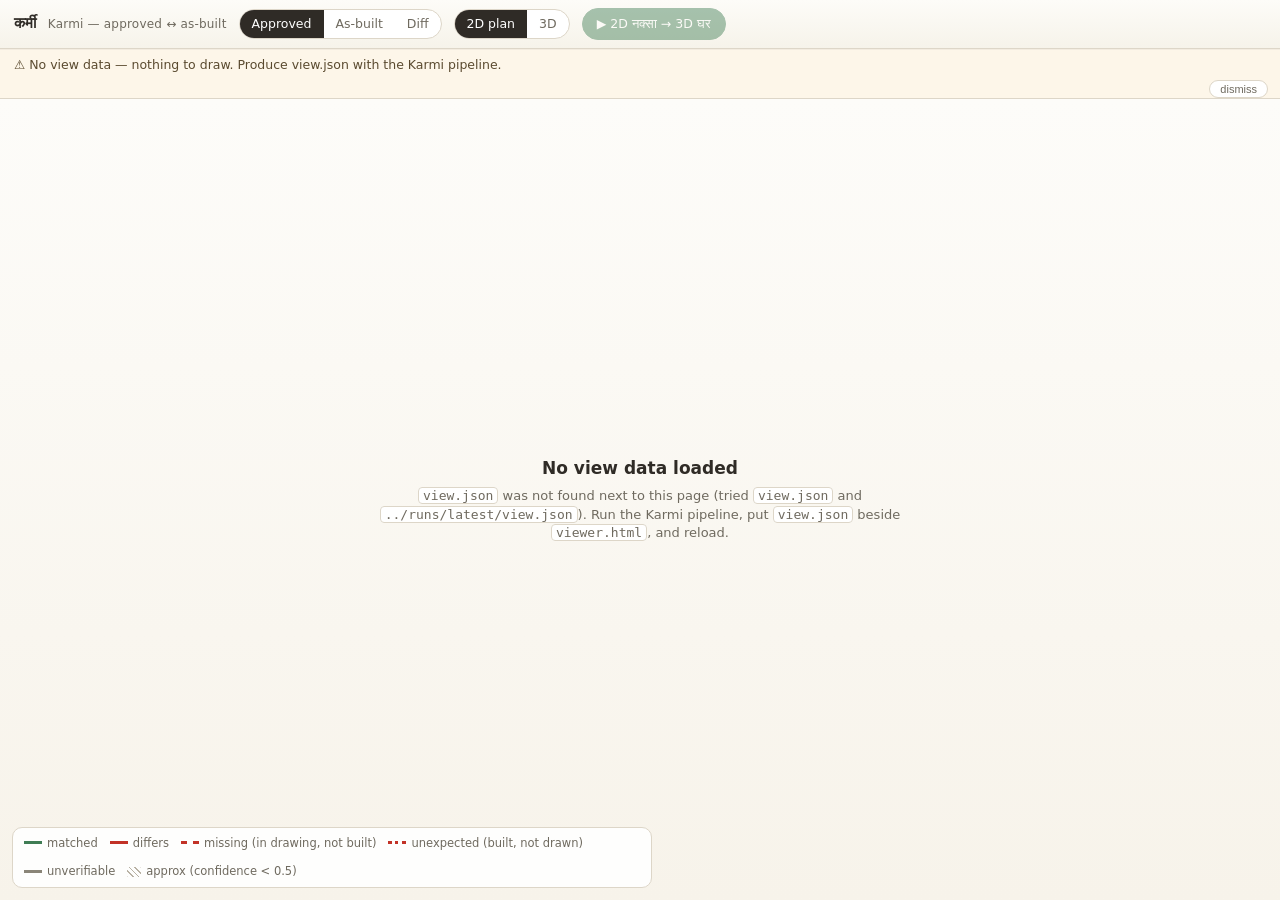
==== render/viewer.html @ c9cb42b0 "Karmi v0: working pipeline — drawing->scene graph, photos->observed state, diff, Nepali report, dual" ====
<!doctype html>
<html lang="en">
<head>
<meta charset="utf-8">
<meta name="viewport" content="width=device-width, initial-scale=1">
<link rel="icon" href="data:,">
<title>Karmi — approved vs as-built</title>
<style>
:root{--paper:#faf8f3;--ink:#2f2b26;--muted:#6f6a5f;--faint:#b9b2a4;--line:#ddd6c8;--green:#3f7d54;--red:#c23227;--gray:#8a8578}
*{box-sizing:border-box}
html,body{height:100%;margin:0}
body{background:var(--paper);color:var(--ink);font:14px/1.45 system-ui,"Segoe UI",Roboto,sans-serif;overflow:hidden}
#app{display:flex;flex-direction:column;height:100%}
#topbar{display:flex;align-items:center;gap:12px;padding:8px 14px;border-bottom:1px solid var(--line);background:linear-gradient(#fdfcf8,#f6f3ea);flex-wrap:wrap}
#brand{font-weight:700;font-size:15px;letter-spacing:.2px}
#brand span{font-weight:400;font-size:12px;color:var(--muted);margin-left:6px}
.tabs{display:inline-flex;border:1px solid var(--line);border-radius:999px;overflow:hidden;background:#fff}
.tab{font:inherit;font-size:12.5px;padding:5px 12px;border:0;background:transparent;color:var(--muted);cursor:pointer;white-space:nowrap}
.tab:hover{color:var(--ink)}
.tab.active{background:var(--ink);color:#fff}
#btn-play{font:inherit;font-size:12.5px;padding:6px 14px;border-radius:999px;border:1px solid var(--green);background:var(--green);color:#fff;cursor:pointer;white-space:nowrap}
#btn-play:hover{filter:brightness(1.06)}
#btn-play:disabled{opacity:.45;cursor:not-allowed}
#meta-line{font-size:12px;color:var(--muted);margin-left:auto;text-align:right}
#banner{position:relative;z-index:5;background:#fdf6e9;border-bottom:1px solid var(--line);max-height:26vh;overflow:auto}
#banner .msg{padding:6px 14px;font-size:12.5px;color:#5a4a2f;border-top:1px solid rgba(0,0,0,.04)}
#banner .msg.error{background:#fdeeee;color:#7a2f27}
#banner .msg.info{background:#eef3ee;color:#3c5a44}
#banner .dismiss{position:sticky;float:right;top:6px;right:12px;border:1px solid var(--line);background:#fff;border-radius:999px;font-size:11px;padding:2px 10px;cursor:pointer;color:var(--muted)}
#stage{position:relative;flex:1;min-height:0;overflow:hidden;background:linear-gradient(#fdfcf9,#f7f3ea)}
#stage2d,#stage3d{position:absolute;inset:0;transition:opacity .45s ease}
#stage2d{opacity:1}
#stage2d.off{opacity:0;pointer-events:none}
#stage3d{opacity:0;pointer-events:none}
#stage3d.on{opacity:1;pointer-events:auto}
#svg-plan{width:100%;height:100%;display:block;cursor:grab;touch-action:none}
#svg-plan:active{cursor:grabbing}
#canvas3d{width:100%;height:100%;display:block;cursor:grab;touch-action:none}
#labels3d{position:absolute;inset:0;pointer-events:none;overflow:hidden}
#labels3d .lab{position:absolute;transform:translate(-50%,-50%);font-size:12px;color:#4a4438;background:rgba(250,248,243,.75);border-radius:4px;padding:0 5px;white-space:nowrap}
#labels3d .lab small{color:var(--muted);font-size:10.5px}
#hint3d{position:absolute;bottom:10px;left:50%;transform:translateX(-50%);font-size:11.5px;color:var(--muted);background:rgba(255,255,255,.7);border-radius:999px;padding:3px 12px;pointer-events:none}
#empty-state{position:absolute;inset:0;display:none;align-items:center;justify-content:center;text-align:center;padding:24px;z-index:4}
#empty-state.on{display:flex}
#empty-state .e-wrap{max-width:540px;color:var(--muted)}
#empty-state .e-title{font-size:17px;font-weight:600;color:var(--ink);margin-bottom:6px}
#empty-state .e-body{font-size:13px}
#empty-state code{background:#fff;border:1px solid var(--line);border-radius:4px;padding:0 4px}
#panel{position:absolute;top:12px;right:12px;width:330px;max-height:calc(100% - 24px);overflow:auto;background:rgba(255,255,255,.97);border:1px solid var(--line);border-radius:12px;box-shadow:0 8px 28px rgba(47,43,38,.12);padding:14px 16px;display:none;z-index:6}
#panel.on{display:block}
#panel-close{position:absolute;top:8px;right:10px;border:0;background:transparent;color:var(--muted);font-size:14px;cursor:pointer}
#panel-head .p-title{font-size:15px;font-weight:600;padding-right:20px}
#panel-head .p-sub{font-size:12px;color:var(--muted);margin-top:2px}
#panel .badge{display:inline-block;margin-top:8px;font-size:11.5px;font-weight:600;padding:2px 10px;border-radius:999px;border:1px solid}
#panel .badge.matched{color:#2f6440;border-color:#9dbb9a;background:#eef4ec}
#panel .badge.differs,#panel .badge.missing,#panel .badge.unexpected{color:#8c241b;border-color:#e0b3ad;background:#fdeeed}
#panel .badge.unverifiable{color:#5f5a4f;border-color:#d5cfc0;background:#f5f2ea}
#panel .p-row{display:flex;justify-content:space-between;gap:10px;font-size:12.5px;padding:5px 0;border-bottom:1px dotted #e6e0d2}
#panel .p-row .k{color:var(--muted)}
#panel .p-row .v{text-align:right}
#panel .p-note{font-size:12px;color:var(--muted);background:#f8f5ec;border-radius:8px;padding:8px 10px;margin-top:8px}
#panel .conf{height:5px;background:#eee8db;border-radius:3px;overflow:hidden;margin-top:4px}
#panel .conf i{display:block;height:100%;background:var(--gray)}
#panel .d-block{margin-top:10px;padding:9px 10px;border:1px solid var(--line);border-radius:9px;background:#fffdf8}
#panel .d-block .sev{font-size:11px;font-weight:700;text-transform:uppercase;letter-spacing:.4px;color:#8c241b}
#panel .d-block .sev.info{color:var(--muted)}
#panel .d-block .exp{font-size:12.5px;margin-top:4px}
#panel .d-block .exp b{font-weight:600}
#panel .d-block .why{font-size:12px;color:var(--muted);margin-top:4px}
#panel .np{font-size:12.5px;color:#4a4438;margin-top:4px}
#legend{position:absolute;left:12px;bottom:12px;background:rgba(255,255,255,.92);border:1px solid var(--line);border-radius:10px;padding:7px 11px;font-size:11.5px;color:var(--muted);display:flex;gap:12px;flex-wrap:wrap;max-width:min(640px,72%);z-index:3}
#legend .chip{display:inline-flex;align-items:center;gap:5px;white-space:nowrap}
#legend .chip i{width:18px;height:0;border-top:3px solid;display:inline-block}
#legend .chip i.dash{border-top-style:dashed}
#legend .chip i.dot{border-top-style:dotted}
#legend .chip i.hatch{width:14px;height:10px;border:0;background:repeating-linear-gradient(45deg,#b9b2a4 0 1px,transparent 1px 4px);border-radius:2px}
</style>
</head>
<body>
<div id="app">
  <header id="topbar">
    <div id="brand">कर्मी <span>Karmi — approved ↔ as-built</span></div>
    <div class="tabs" id="view-tabs">
      <button id="view-approved" class="tab active" type="button" title="the approved drawing">Approved</button>
      <button id="view-observed" class="tab" type="button" title="what the site photos show">As-built</button>
      <button id="view-diff" class="tab" type="button" title="both, differences in red">Diff</button>
    </div>
    <div class="tabs" id="dim-tabs">
      <button id="btn-2d" class="tab active" type="button">2D plan</button>
      <button id="btn-3d" class="tab" type="button" title="needs three.js — offline via render/vendor/three.module.js">3D</button>
    </div>
    <button id="btn-play" class="primary" type="button" title="extrude the floor plan upward — 2D नक्सा → 3D घर">▶ 2D नक्सा → 3D घर</button>
    <div id="meta-line"></div>
  </header>
  <div id="banner" hidden></div>
  <main id="stage">
    <div id="stage2d"><svg id="svg-plan" xmlns="http://www.w3.org/2000/svg" preserveAspectRatio="xMidYMid meet"></svg></div>
    <div id="stage3d">
      <canvas id="canvas3d"></canvas>
      <div id="labels3d"></div>
      <div id="hint3d">drag to orbit · wheel to zoom · double-click to reset · click an element</div>
    </div>
    <div id="empty-state"></div>
    <aside id="panel">
      <button id="panel-close" type="button" title="close">✕</button>
      <div id="panel-head"></div>
      <div id="panel-body"></div>
    </aside>
    <div id="legend">
      <span class="chip"><i style="border-color:#3f7d54"></i>matched</span>
      <span class="chip"><i style="border-color:#c23227"></i>differs</span>
      <span class="chip"><i class="dash" style="border-color:#c23227"></i>missing (in drawing, not built)</span>
      <span class="chip"><i class="dot" style="border-color:#c23227"></i>unexpected (built, not drawn)</span>
      <span class="chip"><i style="border-color:#8a8578"></i>unverifiable</span>
      <span class="chip"><i class="hatch"></i>approx (confidence &lt; 0.5)</span>
    </div>
  </main>
</div>
<script id="karmi-view-data" type="application/json">{}</script>
<script>
/* =========================================================================
   Karmi viewer — deterministic drawing code.
   Draws exactly what the view payload says; never calls an AI or the network.
   Two renderers: a guaranteed-offline 2D SVG plan, and a three.js 3D path
   that enhances when three.js is reachable (render/vendor/three.module.js
   first, then CDN). No data -> says so on screen; low confidence -> hatched
   and labelled 'approx'.
   ========================================================================= */
(function(){
"use strict";

/* ------------------------------ helpers ------------------------------ */
function $(id){ return document.getElementById(id); }
var NS = "http://www.w3.org/2000/svg";
function E(tag, attrs, parent){
  var n = document.createElementNS(NS, tag);
  if (attrs){ for (var k in attrs){ if (attrs[k] !== null && attrs[k] !== undefined) n.setAttribute(k, attrs[k]); } }
  if (parent) parent.appendChild(n);
  return n;
}
function clearNode(n){ while (n.firstChild) n.removeChild(n.firstChild); }
function esc(s){
  return String(s === null || s === undefined ? "" : s).replace(/[&<>"']/g, function(c){
    return {"&":"&amp;","<":"&lt;",">":"&gt;",'"':"&quot;","'":"&#39;"}[c];
  });
}
function fmt(x, d){
  if (x === null || x === undefined || !isFinite(x)) return "—";
  var p = Math.pow(10, d === undefined ? 2 : d);
  return String(Math.round(x * p) / p);
}
function clamp(v, a, b){ return v < a ? a : (v > b ? b : v); }
function lerp(a, b, t){ return a + (b - a) * t; }
function easeInOut(t){ t = clamp(t, 0, 1); return t < 0.5 ? 4*t*t*t : 1 - Math.pow(-2*t + 2, 3) / 2; }
function now(){ return (window.performance && performance.now) ? performance.now() : Date.now(); }
var raf = window.requestAnimationFrame ? window.requestAnimationFrame.bind(window) : function(cb){ return setTimeout(function(){ cb(now()); }, 16); };
var caf = window.cancelAnimationFrame ? window.cancelAnimationFrame.bind(window) : clearTimeout;
function cssAttr(s){ return String(s).replace(/["\\]/g, "\\$&"); }
function fmtPt(p){ return p[0] + "," + p[1]; }

/* ------------------------------ palette ------------------------------ */
var C = {
  ink:"#2f2b26", muted:"#6f6a5f", faint:"#b9b2a4", line:"#ddd6c8",
  green:"#3f7d54", red:"#c23227", gray:"#8a8578",
  roomFill:"#f7f2e7", roomFill2:"#f2ecdf", paper:"#faf8f3"
};
var LOW_CONF = 0.5;
var STATUS_STYLE = {
  matched:     {c:C.green, dash:null,          fill:"rgba(63,125,84,0.07)"},
  differs:     {c:C.red,   dash:null,          fill:"rgba(194,50,39,0.10)"},
  missing:     {c:C.red,   dash:[0.035,0.02],  fill:"rgba(194,50,39,0.05)"},
  unexpected:  {c:C.red,   dash:[0.012,0.02],  fill:"rgba(194,50,39,0.09)"},
  unverifiable:{c:C.gray,  dash:null,          fill:"rgba(138,133,120,0.06)"}
};
function isDiffStatus(st){ return st === "differs" || st === "missing" || st === "unexpected"; }
function statusOf(el){ var s = el && el.status; return (s && STATUS_STYLE[s]) ? s : "unverifiable"; }
function styleFor(el, mode){
  var st = statusOf(el);
  var base = STATUS_STYLE[st];
  var s = {stroke:base.c, fill:base.fill, dash:base.dash, w:0.0034, op:1, hatch:false};
  if (st === "differs"){ s.w = 0.006; }
  else if (st === "missing" || st === "unexpected"){ s.w = 0.005; }
  if (el.confidence !== null && el.confidence !== undefined && el.confidence < LOW_CONF){ s.hatch = true; s.op = 0.8; }
  if (mode === "diff" && !isDiffStatus(st)){ s.op = (st === "matched") ? 0.42 : 0.25; s.fill = "none"; }
  return s;
}

/* ------------------------------ state ------------------------------ */
var S = { view:null, source:null, mode:"approved", dim:"2d", sel:null, build:1 };
var V = { base:null, baseKey:"", cx:0, cy:0, z:1 };

/* ------------------------------ payload normalisation ------------------------------ */
function num(v){ return (typeof v === "number" && isFinite(v)) ? v : null; }
function arr2(v){
  var p = Array.isArray(v) ? [num(v[0]), num(v[1])] : [null, null];
  return (p[0] !== null && p[1] !== null) ? p : null;
}
function poly2(v){
  var out = [];
  if (Array.isArray(v)){ for (var i = 0; i < v.length; i++){ var p = arr2(v[i]); if (p) out.push(p); } }
  return out;
}
function normWall(w, side){
  var st = arr2(w.start), en = arr2(w.end);
  if (!st || !en) return null;
  return { side:side, etype:"wall", id:String(w.id), start:st, end:en,
    thickness:num(w.thickness), height:num(w.height), confidence:num(w.confidence),
    status:statusOf(w), label:w.label || ("wall " + w.id), is_external:w.is_external === true };
}
function normOpening(o, side){
  var ct = arr2(o.center);
  if (!ct) return null;
  var kind = (typeof o.kind === "string") ? o.kind : "unknown";
  return { side:side, etype:"opening", id:String(o.id), kind:kind, center:ct,
    width:num(o.width), height:num(o.height), sill:num(o.sill), confidence:num(o.confidence),
    status:statusOf(o), wall_id:(o.wall_id === null || o.wall_id === undefined) ? null : String(o.wall_id),
    label:o.label || (kind + " " + o.id) };
}
function normRoom(r, side){
  return { side:side, etype:"room", id:String(r.id), name:r.name || null, name_np:r.name_np || null,
    polygon:poly2(r.polygon), area_m2:num(r.area_m2), confidence:num(r.confidence), status:statusOf(r),
    label:r.label || r.name || ("room " + r.id) };
}
function normSide(side, raw){
  raw = raw || {};
  var out = { walls:[], openings:[], rooms:[], bbox:null, stage:raw.stage || "unknown",
    warnings:Array.isArray(raw.warnings) ? raw.warnings : [], other:[], unplaced:[] };
  (raw.walls || []).forEach(function(w){ var n = normWall(w, side); if (n) out.walls.push(n); });
  (raw.openings || []).forEach(function(o){ var n = normOpening(o, side); if (n) out.openings.push(n); });
  (raw.rooms || []).forEach(function(r){ var n = normRoom(r, side); if (n && n.polygon.length >= 3) out.rooms.push(n); });
  var bb = Array.isArray(raw.bbox) ? raw.bbox.map(num) : null;
  if (bb && bb.length === 4 && bb.every(function(x){ return x !== null; })) out.bbox = bb;
  (raw.other || []).forEach(function(e){ out.other.push({ id:String(e.id), kind:e.kind, label:e.label,
    status:statusOf(e), confidence:num(e.confidence) }); });
  (raw.unplaced || []).forEach(function(e){ out.unplaced.push({ id:String(e.id), kind:e.kind, label:e.label,
    status:statusOf(e), confidence:num(e.confidence), note:e.note }); });
  return out;
}
function normView(raw){
  var v = raw || {};
  var deltas = Array.isArray(v.deltas) ? v.deltas.filter(function(d){ return d && typeof d === "object"; }) : [];
  return {
    schema:v.schema || "unknown",
    meta:(v.meta && typeof v.meta === "object") ? v.meta : {},
    approved:normSide("approved", v.approved),
    observed:normSide("observed", v.observed),
    deltas:deltas,
    camera:(v.camera && typeof v.camera === "object") ? v.camera : null
  };
}

/* ------------------------------ data loading ------------------------------ */
function isFile(){ return window.location && window.location.protocol === "file:"; }
function loadData(){
  return new Promise(function(resolve){
    if (window.KARMI_VIEW){
      var kv = window.KARMI_VIEW;
      if (typeof kv === "string"){ try { kv = JSON.parse(kv); } catch (e) { kv = null; } }
      if (kv && typeof kv === "object"){ resolve({ view:kv, source:"window.KARMI_VIEW" }); return; }
    }
    var emb = $("karmi-view-data");
    if (emb){
      var t = (emb.textContent || "").trim();
      if (t && t !== "{}"){
        try { resolve({ view:JSON.parse(t), source:"embedded payload" }); return; } catch (e) {}
      }
    }
    if (typeof window.fetch !== "function"){ resolve({ view:null, source:null, error:"fetch unavailable" }); return; }
    var urls = ["view.json", "../runs/latest/view.json"];
    var i = 0;
    (function next(){
      if (i >= urls.length){ resolve({ view:null, source:null, error:"not found" }); return; }
      var u = urls[i++];
      window.fetch(u, {cache:"no-store"}).then(function(r){
        if (!r.ok) throw new Error("HTTP " + r.status);
        return r.json();
      }).then(function(j){ resolve({ view:j, source:u }); }).catch(function(){ next(); });
    })();
  });
}

/* ------------------------------ banner / meta line ------------------------------ */
var bannerMsgs = [];
function bannerMsg(kind, text){
  for (var i = 0; i < bannerMsgs.length; i++){ if (bannerMsgs[i].text === text) return; }
  bannerMsgs.push({kind:kind, text:text});
  renderBanner();
}
function renderBanner(){
  var b = $("banner");
  clearNode(b);
  if (!bannerMsgs.length){ b.hidden = true; return; }
  b.hidden = false;
  bannerMsgs.forEach(function(m){
    var d = document.createElement("div");
    d.className = "msg " + (m.kind === "error" ? "error" : m.kind === "info" ? "info" : "warn");
    d.textContent = (m.kind === "info" ? "ℹ " : "⚠ ") + m.text;
    b.appendChild(d);
  });
  var x = document.createElement("button");
  x.type = "button"; x.className = "dismiss"; x.textContent = "dismiss";
  x.addEventListener("click", function(){ bannerMsgs = []; renderBanner(); });
  b.appendChild(x);
}
function collectWarnings(v){
  var w = [];
  function add(list){ (list || []).forEach(function(t){ if (typeof t === "string" && t && w.indexOf(t) < 0) w.push(t); }); }
  add(v.meta.warnings); add(v.approved.warnings); add(v.observed.warnings); add(v.meta.limits);
  return w;
}
function renderMetaLine(){
  var v = S.view, m = v ? v.meta : null, parts = [];
  if (v && m){
    var ca = (m.counts && m.counts.approved) || {}, co = (m.counts && m.counts.observed) || {}, cd = (m.counts && m.counts.deltas) || {};
    parts.push("approved: " + (ca.walls || 0) + " walls · " + (ca.openings || 0) + " openings · " + (ca.rooms || 0) + " rooms");
    parts.push("as-built: " + (co.elements || 0) + " elements" + (m.stage && m.stage !== "unknown" ? " · stage: " + m.stage : ""));
    var ds = [];
    ["differs","missing","unexpected"].forEach(function(k){ if (cd[k]) ds.push(cd[k] + " " + k); });
    parts.push("deltas: " + (cd.total || 0) + (ds.length ? " (" + ds.join(" · ") + ")" : ""));
    if (S.source) parts.push("source: " + S.source);
  }
  $("meta-line").textContent = parts.join("  |  ");
}
function dbg(){
  window.KARMI_VIEWER = {
    status: S.view ? "ready" : "no-data", source:S.source, schema:S.view ? S.view.schema : null,
    mode:S.mode, dim:S.dim, three:T.via, threeStatus:T.status, selected:S.sel
  };
}

/* ------------------------------ element lookup & selection ------------------------------ */
function findEl(sel){
  if (!S.view || !sel) return null;
  var side = (sel.side === "observed") ? S.view.observed : S.view.approved;
  var lists = [side.walls, side.openings, side.rooms, side.other, side.unplaced];
  for (var i = 0; i < lists.length; i++){
    for (var j = 0; j < lists[i].length; j++){
      if (String(lists[i][j].id) === String(sel.id)) return lists[i][j];
    }
  }
  return null;
}
function deltasFor(sel){
  if (!S.view || !sel) return [];
  return S.view.deltas.filter(function(d){
    return sel.side === "approved" ? d.scene_ref === sel.id : d.observed_ref === sel.id;
  });
}
function select(sel){
  S.sel = sel || null;
  renderPanel();
  syncSelection2D();
  syncSelection3D();
  dbg();
}
function renderPanel(){
  var p = $("panel"), head = $("panel-head"), body = $("panel-body");
  if (!S.sel || !S.view){ p.classList.remove("on"); return; }
  var el = findEl(S.sel);
  if (!el){ p.classList.remove("on"); return; }
  var st = statusOf(el);
  var h = "";
  h += '<div class="p-title">' + esc(el.label) + "</div>";
  h += '<div class="p-sub">' + (S.sel.side === "approved" ? "approved drawing" : "as-built (observed)") +
       " · " + esc(el.etype) + " · id " + esc(el.id) + "</div>";
  h += '<span class="badge ' + st + '">' + st + "</span>";
  head.innerHTML = h;
  var b = "";
  if (el.confidence !== null && el.confidence !== undefined){
    var pct = Math.round(el.confidence * 100);
    b += '<div class="p-row"><span class="k">confidence</span><span class="v">' + pct + "%</span></div>" +
         '<div class="conf"><i style="width:' + pct + "%;background:" + (el.confidence < LOW_CONF ? C.red : C.gray) + '"></i></div>';
    if (el.confidence < LOW_CONF){ b += '<div class="p-note">Low confidence — drawn hatched and labelled “approx”.</div>'; }
  } else {
    b += '<div class="p-row"><span class="k">confidence</span><span class="v">not stated</span></div>';
  }
  if (el.etype === "wall"){
    var len = Math.hypot(el.end[0] - el.start[0], el.end[1] - el.start[1]);
    b += row("length", fmt(len, 2) + " m");
    b += row("thickness", el.thickness !== null ? fmt(el.thickness, 3) + " m" : "unknown");
    b += row("height", el.height !== null ? fmt(el.height, 2) + " m" : "unknown");
    b += row("type", el.is_external ? "external" : "internal / unstated");
  } else if (el.etype === "opening"){
    b += row("kind", el.kind);
    b += row("width", el.width !== null ? fmt(el.width, 2) + " m" : "unknown — shown as a marker");
    b += row("height", el.height !== null ? fmt(el.height, 2) + " m" : "unknown");
    b += row("sill", el.sill !== null ? fmt(el.sill, 2) + " m" : "unknown");
  } else if (el.etype === "room"){
    b += row("area", el.area_m2 !== null ? fmt(el.area_m2, 2) + " m²" : "unknown");
    if (el.name_np) b += row("name (ne)", esc(el.name_np));
  } else {
    if (el.note) b += '<div class="p-note">' + esc(el.note) + "</div>";
  }
  var ds = deltasFor(S.sel);
  if (!ds.length){
    b += '<div class="p-note">No delta references this element — nothing to compare, so its status stays <b>unverifiable</b>.</div>';
  }
  ds.forEach(function(d){
    var sev = (typeof d.severity === "string") ? d.severity : "info";
    b += '<div class="d-block">' +
      '<div class="sev ' + (sev === "info" ? "info" : "") + '">' + esc(sev) + " · " + esc(d.status || "unverifiable") + "</div>" +
      '<div class="exp"><b>expected</b> ' + esc(d.expected || "—") + "</div>" +
      '<div class="exp"><b>observed</b> ' + esc(d.observed || "—") + "</div>" +
      (d.reason ? '<div class="why">' + esc(d.reason) + "</div>" : "") +
      (d.reason_np ? '<div class="np">' + esc(d.reason_np) + "</div>" : "") +
      '<div class="why">delta ' + esc(d.id) + " · confidence " + (num(d.confidence) !== null ? Math.round(d.confidence * 100) + "%" : "—") + "</div>" +
      "</div>";
  });
  body.innerHTML = b;
  p.classList.add("on");
  function row(k, v){ return '<div class="p-row"><span class="k">' + esc(k) + '</span><span class="v">' + esc(v) + "</span></div>"; }
}

/* ============================ 2D SVG renderer ============================ */
function curVB(){
  if (!V.base) return {x:0, y:0, w:10, h:10};
  var w = V.base.w / V.z, h = V.base.h / V.z;
  return {x:V.cx - w / 2, y:V.cy - h / 2, w:w, h:h};
}
function applyVB(){
  $("svg-plan").setAttribute("viewBox", curVB().x + " " + curVB().y + " " + curVB().w + " " + curVB().h);
}
function screenToUser(clientX, clientY){
  var svg = $("svg-plan"), r = svg.getBoundingClientRect(), vb = curVB();
  var scale = Math.min(r.width / vb.w, r.height / vb.h) || 1;
  var offX = (r.width - vb.w * scale) / 2, offY = (r.height - vb.h * scale) / 2;
  return [vb.x + (clientX - r.left - offX) / scale, vb.y + (clientY - r.top - offY) / scale];
}
function zoomAt(clientX, clientY, f){
  var p0 = screenToUser(clientX, clientY);
  V.z = clamp(V.z * f, 0.5, 30);
  var p1 = screenToUser(clientX, clientY);
  V.cx += p0[0] - p1[0]; V.cy += p0[1] - p1[1];
  applyVB();
}
function resetView2D(){
  if (!V.base) return;
  V.z = 1; V.cx = V.base.x + V.base.w / 2; V.cy = V.base.y + V.base.h / 2;
  applyVB();
}
function computeBase(v){
  function U(a, b){
    if (!a) return b; if (!b) return a;
    return [Math.min(a[0], b[0]), Math.min(a[1], b[1]), Math.max(a[2], b[2]), Math.max(a[3], b[3])];
  }
  var bb = U(v.approved.bbox, v.observed.bbox);
  if (!bb){
    var pts = [];
    [v.approved, v.observed].forEach(function(sd){
      sd.walls.forEach(function(w){ pts.push(w.start, w.end); });
      sd.openings.forEach(function(o){ pts.push(o.center); });
      sd.rooms.forEach(function(r){ pts.push.apply(pts, r.polygon); });
    });
    if (pts.length){
      var xs = pts.map(function(p){ return p[0]; }), ys = pts.map(function(p){ return p[1]; });
      bb = [Math.min.apply(null, xs), Math.min.apply(null, ys), Math.max.apply(null, xs), Math.max.apply(null, ys)];
    }
  }
  if (!bb) bb = [0, 0, 10, 8];
  var w = Math.max(bb[2] - bb[0], 1.2), h = Math.max(bb[3] - bb[1], 1.2);
  var pad = Math.max(w, h) * 0.10;
  return { x:bb[0] - pad, y:-bb[3] - pad, w:w + 2 * pad, h:h + 2 * pad,
    key:[bb[0], bb[1], bb[2], bb[3]].join(",") };
}
function wallPoly(w){
  var ax = w.start[0], ay = w.start[1], bx = w.end[0], by = w.end[1];
  var L = Math.hypot(bx - ax, by - ay) || 1e-6;
  var ux = (bx - ax) / L, uy = (by - ay) / L;
  var t = ((w.thickness === null || w.thickness === undefined) ? 0.18 : w.thickness) / 2;
  var nx = -uy * t, ny = ux * t;
  return [[ax + nx, -(ay + ny)], [bx + nx, -(by + ny)], [bx - nx, -(by - ny)], [ax - nx, -(ay - ny)]];
}
function wallIndex(g){
  if (!g._widx){ g._widx = {}; g.walls.forEach(function(w){ g._widx[w.id] = w; }); }
  return g._widx;
}
function distToSeg(p, w){
  var ax = w.start[0], ay = w.start[1], bx = w.end[0], by = w.end[1];
  var dx = bx - ax, dy = by - ay, L2 = dx * dx + dy * dy || 1e-9;
  var t = clamp(((p[0] - ax) * dx + (p[1] - ay) * dy) / L2, 0, 1);
  return Math.hypot(p[0] - (ax + t * dx), p[1] - (ay + t * dy));
}
function centroid2(poly){
  var a = 0, cx = 0, cy = 0;
  for (var i = 0; i < poly.length; i++){
    var p = poly[i], q = poly[(i + 1) % poly.length];
    var f = p[0] * q[1] - q[0] * p[1];
    a += f; cx += (p[0] + q[0]) * f; cy += (p[1] + q[1]) * f;
  }
  if (Math.abs(a) < 1e-9){
    var sx = 0, sy = 0;
    poly.forEach(function(p){ sx += p[0]; sy += p[1]; });
    return [sx / poly.length, sy / poly.length];
  }
  a *= 0.5;
  return [cx / (6 * a), cy / (6 * a)];
}

function render2D(){
  var svg = $("svg-plan");
  clearNode(svg);
  var v = S.view;
  if (!v) return;
  var base = computeBase(v);
  if (V.baseKey !== base.key){
    V.baseKey = base.key; V.base = base;
    V.cx = base.x + base.w / 2; V.cy = base.y + base.h / 2; V.z = 1;
  }
  applyVB();
  var U = V.base.w;
  var defs = E("defs", null, svg);
  var pat = E("pattern", {id:"khatch", patternUnits:"userSpaceOnUse", width:U * 0.016, height:U * 0.016, patternTransform:"rotate(45)"}, defs);
  E("line", {x1:0, y1:0, x2:0, y2:U * 0.016, stroke:C.gray, "stroke-width":U * 0.002, opacity:0.5}, pat);
  var layers = { rooms:E("g", null, svg), walls:E("g", null, svg), openings:E("g", null, svg), labels:E("g", null, svg) };

  var mode = S.mode;
  var groups = [];
  if (mode === "approved" || mode === "diff") groups.push(v.approved);
  if (mode === "observed" || mode === "diff") groups.push(v.observed);

  var emptyMsg = null;
  if (mode === "observed" && !v.observed.walls.length && !v.observed.openings.length && !v.observed.rooms.length){
    emptyMsg = "No as-built observations in this run";
  }
  if (mode === "approved" && !v.approved.walls.length && !v.approved.openings.length && !v.approved.rooms.length){
    emptyMsg = "No approved model in this run";
  }

  groups.forEach(function(g){ drawRooms(g, layers.rooms, U, mode); });
  var passes = (mode === "diff") ? [false, true] : [null];
  passes.forEach(function(onlyDiff){
    groups.forEach(function(g){
      drawWalls(g, layers.walls, U, mode, onlyDiff);
      drawOpenings(g, layers.openings, U, mode, onlyDiff);
    });
  });
  groups.forEach(function(g){ drawRoomLabels(g, layers.labels, U); });

  if (emptyMsg){
    E("text", {x:V.cx, y:V.cy, "text-anchor":"middle", fill:C.muted, "font-size":U * 0.024}, svg).textContent = emptyMsg;
  }
  syncSelection2D();
}

function drawRooms(g, parent, U, mode){
  g.rooms.forEach(function(r, i){
    var sty = styleFor(r, mode);
    var fill = (statusOf(r) === "unverifiable" || sty.fill === "none") ? (i % 2 ? C.roomFill : C.roomFill2) : sty.fill;
    var pts = r.polygon.map(function(p){ return [p[0], -p[1]]; });
    var grp = E("g", {class:"el", "data-eid":r.id, "data-side":r.side, "data-etype":"room"}, parent);
    E("polygon", {points:pts.map(fmtPt).join(" "), fill:"none", stroke:C.ink, "stroke-width":U * 0.011, opacity:0, class:"halo"}, grp);
    E("polygon", {points:pts.map(fmtPt).join(" "), fill:fill,
      stroke:sty.stroke, "stroke-width":U * 0.0022, "stroke-dasharray":sty.dash ? sty.dash.map(function(x){ return x * U; }).join(" ") : null,
      "stroke-linejoin":"round", opacity:sty.op}, grp);
    if (sty.hatch){
      E("polygon", {points:pts.map(fmtPt).join(" "), fill:"url(#khatch)", stroke:"none", opacity:0.75, "pointer-events":"none"}, grp);
    }
  });
}

function drawWalls(g, parent, U, mode, onlyDiff){
  g.walls.forEach(function(w){
    var st = statusOf(w);
    if (onlyDiff === true && !isDiffStatus(st)) return;
    if (onlyDiff === false && isDiffStatus(st)) return;
    var sty = styleFor(w, mode);
    var pts = wallPoly(w);
    var grp = E("g", {class:"el", "data-eid":w.id, "data-side":w.side, "data-etype":"wall"}, parent);
    E("polygon", {points:pts.map(fmtPt).join(" "), fill:"none", stroke:C.ink, "stroke-width":U * 0.011, opacity:0, class:"halo"}, grp);
    E("polygon", {points:pts.map(fmtPt).join(" "), fill:sty.fill, stroke:sty.stroke,
      "stroke-width":sty.w * U, "stroke-dasharray":sty.dash ? sty.dash.map(function(x){ return x * U; }).join(" ") : null,
      "stroke-linejoin":"round", opacity:sty.op}, grp);
    if (sty.hatch){
      E("polygon", {points:pts.map(fmtPt).join(" "), fill:"url(#khatch)", stroke:"none", opacity:0.9, "pointer-events":"none"}, grp);
      var mid = [(w.start[0] + w.end[0]) / 2, -(w.start[1] + w.end[1]) / 2];
      E("text", {x:mid[0], y:mid[1], "text-anchor":"middle", fill:C.gray, "font-size":U * 0.0115, "pointer-events":"none"}, grp).textContent = "approx";
    }
  });
}

function drawOpenings(g, parent, U, mode, onlyDiff){
  var widx = wallIndex(g);
  g.openings.forEach(function(op){
    var st = statusOf(op);
    if (onlyDiff === true && !isDiffStatus(st)) return;
    if (onlyDiff === false && isDiffStatus(st)) return;
    var sty = styleFor(op, mode);
    var grp = E("g", {class:"el", "data-eid":op.id, "data-side":op.side, "data-etype":"opening"}, parent);
    var w = op.wall_id !== null ? widx[op.wall_id] : null;
    if (!w){ w = nearestWall(op.center, g.walls); }
    var wid = op.width;
    if (!w || wid === null || wid <= 0){
      var cx = op.center[0], cy = -op.center[1];
      E("circle", {cx:cx, cy:cy, r:U * 0.013, fill:"none", stroke:C.ink, "stroke-width":U * 0.009, opacity:0, class:"halo"}, grp);
      E("circle", {cx:cx, cy:cy, r:U * 0.009, fill:"none", stroke:sty.stroke, "stroke-width":U * 0.003,
        "stroke-dasharray":(U * 0.012) + " " + (U * 0.008)}, grp);
      E("text", {x:cx, y:cy - U * 0.013, "text-anchor":"middle", fill:sty.stroke, "font-size":U * 0.012}, grp).textContent = "size?";
      return;
    }
    var ax = w.start[0], ay = w.start[1], bx = w.end[0], by = w.end[1];
    var L = Math.hypot(bx - ax, by - ay) || 1e-6;
    var ux = (bx - ax) / L, uy = (by - ay) / L, nx = -uy, ny = ux;
    var t = (w.thickness === null || w.thickness === undefined) ? 0.18 : w.thickness;
    var t2 = t / 2;
    var off = (op.center[0] - ax) * ux + (op.center[1] - ay) * uy;
    var s0 = off - wid / 2, s1 = off + wid / 2;
    var p0 = [ax + ux * s0, ay + uy * s0], p1 = [ax + ux * s1, ay + uy * s1];
    function band(pa, pb, half){
      return [[pa[0] + nx * half, -(pa[1] + ny * half)], [pb[0] + nx * half, -(pb[1] + ny * half)],
              [pb[0] - nx * half, -(pb[1] - ny * half)], [pa[0] - nx * half, -(pa[1] - ny * half)]];
    }
    E("polygon", {points:band(p0, p1, t2 * 1.6).map(fmtPt).join(" "), fill:"none", stroke:C.ink, "stroke-width":U * 0.009, opacity:0, class:"halo"}, grp);
    E("polygon", {points:band(p0, p1, t2).map(fmtPt).join(" "), fill:C.paper, stroke:"none"}, grp);
    E("line", {x1:p0[0] + nx * t2, y1:-(p0[1] + ny * t2), x2:p0[0] - nx * t2, y2:-(p0[1] - ny * t2), stroke:sty.stroke, "stroke-width":U * 0.0028}, grp);
    E("line", {x1:p1[0] + nx * t2, y1:-(p1[1] + ny * t2), x2:p1[0] - nx * t2, y2:-(p1[1] - ny * t2), stroke:sty.stroke, "stroke-width":U * 0.0028}, grp);
    if (op.kind === "door"){
      var hx = p0[0], hy = p0[1];
      var lx = hx + nx * wid, ly = hy + ny * wid;
      var a1 = Math.atan2(-ly - -hy, lx - hx), a2 = Math.atan2(-p1[1] - -hy, p1[0] - hx);
      var dA = a2 - a1;
      while (dA > Math.PI) dA -= 2 * Math.PI;
      while (dA < -Math.PI) dA += 2 * Math.PI;
      var sweep = dA > 0 ? 1 : 0;
      E("path", {d:"M " + hx + " " + (-hy) + " L " + lx + " " + (-ly) + " A " + wid + " " + wid + " 0 0 " + sweep + " " + p1[0] + " " + (-p1[1]),
        fill:"none", stroke:sty.stroke, "stroke-width":U * 0.0026, opacity:0.85}, grp);
    } else if (op.kind === "window"){
      E("line", {x1:p0[0], y1:-p0[1], x2:p1[0], y2:-p1[1], stroke:sty.stroke, "stroke-width":U * 0.0026}, grp);
    } else {
      E("line", {x1:p0[0], y1:-p0[1], x2:p1[0], y2:-p1[1], stroke:sty.stroke, "stroke-width":U * 0.0026,
        "stroke-dasharray":(U * 0.012) + " " + (U * 0.01)}, grp);
    }
    E("polygon", {points:band(p0, p1, t2 * 1.5).map(fmtPt).join(" "), fill:"#000", "fill-opacity":"0", "pointer-events":"all"}, grp);
    if (sty.hatch){
      E("text", {x:(p0[0] + p1[0]) / 2, y:-(p0[1] + p1[1]) / 2 - t2 - U * 0.008, "text-anchor":"middle",
        fill:C.gray, "font-size":U * 0.0115, "pointer-events":"none"}, grp).textContent = "approx";
    }
  });
}
function nearestWall(center, walls){
  var best = null, bd = 1e9;
  walls.forEach(function(w){
    var d = distToSeg(center, w);
    if (d < bd){ bd = d; best = w; }
  });
  return (best && bd < ((best.thickness || 0.18) / 2 + 0.45)) ? best : null;
}

function drawRoomLabels(g, parent, U){
  g.rooms.forEach(function(r){
    var c = centroid2(r.polygon);
    var lines = [];
    if (r.name_np) lines.push({t:r.name_np, s:U * 0.02, w:600});
    var sub = [r.name, r.area_m2 !== null ? fmt(r.area_m2, 1) + " m²" : null].filter(Boolean).join(" · ");
    if (sub) lines.push({t:sub, s:U * 0.0135, w:400});
    var y0 = -(c[1]) - (lines.length - 1) * U * 0.009;
    lines.forEach(function(ln, i){
      E("text", {x:c[0], y:y0 + i * U * 0.019, "text-anchor":"middle", fill:C.ink,
        "font-size":ln.s, "font-weight":ln.w, "pointer-events":"none", opacity:0.92}, parent).textContent = ln.t;
    });
  });
}

function syncSelection2D(){
  var svg = $("svg-plan");
  var nodes = svg.querySelectorAll(".el.sel");
  for (var i = 0; i < nodes.length; i++) nodes[i].classList.remove("sel");
  if (S.sel){
    var n = svg.querySelectorAll('.el[data-eid="' + cssAttr(S.sel.id) + '"][data-side="' + cssAttr(S.sel.side) + '"]');
    for (var j = 0; j < n.length; j++) n[j].classList.add("sel");
  }
}

function wireSVG(){
  var svg = $("svg-plan");
  var drag = null;
  svg.addEventListener("pointerdown", function(e){
    if (e.button !== 0 && e.pointerType === "mouse") return;
    drag = {x:e.clientX, y:e.clientY, moved:false};
  });
  window.addEventListener("pointermove", function(e){
    if (!drag) return;
    var dx = e.clientX - drag.x, dy = e.clientY - drag.y;
    if (Math.abs(dx) + Math.abs(dy) > 3) drag.moved = true;
    drag.x = e.clientX; drag.y = e.clientY;
    var vb = curVB(), r = svg.getBoundingClientRect();
    var scale = Math.min(r.width / vb.w, r.height / vb.h) || 1;
    V.cx -= dx / scale; V.cy -= dy / scale;
    applyVB();
  });
  window.addEventListener("pointerup", function(e){
    if (drag && !drag.moved && S.dim === "2d"){ handleSvgClick(e); }
    drag = null;
  });
  svg.addEventListener("wheel", function(e){
    if (S.dim !== "2d") return;
    e.preventDefault();
    zoomAt(e.clientX, e.clientY, e.deltaY > 0 ? 1.12 : 1 / 1.12);
  }, {passive:false});
  svg.addEventListener("dblclick", function(){ resetView2D(); });
}
function handleSvgClick(e){
  var t = e.target, g = null;
  if (t && t.closest){ g = t.closest(".el"); }
  if (g){ select({ side:g.getAttribute("data-side"), id:g.getAttribute("data-eid"), etype:g.getAttribute("data-etype") }); }
  else { select(null); }
}

/* ============================ 3D renderer (three.js) ============================ */
var CDN = [
  "https://unpkg.com/three@0.160.0/build/three.module.js",
  "https://cdn.jsdelivr.net/npm/three@0.160.0/build/three.module.js"
];
var T = {
  THREE:null, via:null, status:"idle", promise:null,
  renderer:null, scene:null, camera:null, root:null,
  pickables:[], lines:[], labels:[], helper:null, anim:null,
  orbit:null, loopOn:false, built:false, raf:0
};

function ensureThree(){
  if (T.status === "ready") return Promise.resolve(true);
  if (T.promise) return T.promise;
  T.status = "loading";
  bannerMsg("info", "Loading three.js…");
  var urls = ["./vendor/three.module.js"].concat(CDN);
  var i = 0;
  function tryImport(u){
    try { return Promise.resolve(import(u)); }
    catch (err) { return Promise.reject(err); }
  }
  function attempt(){
    if (i >= urls.length) return Promise.resolve(false);
    var u = urls[i++];
    return tryImport(u).then(function(mod){
      if (!mod || !mod.Scene) throw new Error("no three.js exports");
      T.THREE = mod; T.via = u; T.status = "ready";
      if (u.charAt(0) === "."){
        bannerMsg("info", "3D ready offline — three.js loaded from render/vendor/three.module.js.");
      } else {
        bannerMsg("warn", "Offline 3D view unavailable — three.js was not found in render/vendor/. " +
          "3D is loading from a CDN and needs network access. Drop three.module.js into render/vendor/ for offline 3D.");
      }
      dbg();
      return true;
    }).catch(function(){ return attempt(); });
  }
  T.promise = attempt().then(function(ok){
    if (!ok){
      T.status = "failed";
      bannerMsg("warn", "3D view unavailable — three.js could not be loaded. " +
        (isFile() ? "Pages opened from file:// cannot load local modules; serve this folder (python -m http.server) and provide render/vendor/three.module.js or a network connection."
                  : "No network and no render/vendor/three.module.js. The 2D plan still works."));
    }
    dbg();
    return ok;
  });
  return T.promise;
}

function orbitFromCamera(cam){
  var t = {x:0, y:0, z:0}, yaw = -0.61, pitch = 0.56, dist = 14;
  if (cam){
    var tg = Array.isArray(cam.target) ? cam.target : [0, 0, 0];
    t = {x:num(tg[0]) || 0, y:0, z:-(num(tg[1]) || 0)};
    if (num(cam.yaw_deg) !== null) yaw = cam.yaw_deg * Math.PI / 180;
    if (num(cam.pitch_deg) !== null) pitch = cam.pitch_deg * Math.PI / 180;
    if (num(cam.distance) !== null) dist = cam.distance;
  }
  return {t:t, yaw:yaw, pitch:pitch, dist:dist};
}
function camPos(o){
  var cp = Math.cos(o.pitch), sp = Math.sin(o.pitch);
  return [o.t.x + o.dist * cp * Math.sin(o.yaw), o.t.y + o.dist * sp, o.t.z + o.dist * cp * Math.cos(o.yaw)];
}
function updateCamera(){
  var o = T.orbit, p = camPos(o);
  T.camera.position.set(p[0], p[1], p[2]);
  T.camera.lookAt(o.t.x, o.t.y, o.t.z);
}
function init3D(){
  if (T.renderer) return true;
  var THREE = T.THREE;
  var canvas = $("canvas3d");
  var renderer;
  try { renderer = new THREE.WebGLRenderer({canvas:canvas, antialias:true}); }
  catch (err){
    bannerMsg("warn", "WebGL is not available in this browser — staying on the 2D plan.");
    T.status = "failed";
    return false;
  }
  renderer.setPixelRatio(Math.min(2, window.devicePixelRatio || 1));
  T.renderer = renderer;
  T.scene = new THREE.Scene();
  T.scene.background = new THREE.Color(0xfaf8f3);
  var fov = (S.view && S.view.camera && num(S.view.camera.fov)) || 45;
  T.camera = new THREE.PerspectiveCamera(fov, 1, 0.05, 800);
  T.scene.add(new THREE.HemisphereLight(0xffffff, 0xcfc5ae, 0.9));
  var sun = new THREE.DirectionalLight(0xfff3e0, 1.15);
  sun.position.set(-7, 13, 9);
  T.scene.add(sun);
  T.scene.add(new THREE.AmbientLight(0xffffff, 0.18));
  T.root = new THREE.Group();
  T.scene.add(T.root);
  T.orbit = orbitFromCamera(S.view ? S.view.camera : null);
  return true;
}
function disposeObj(o){
  o.traverse(function(n){
    if (n.geometry) n.geometry.dispose();
    if (n.material){ if (Array.isArray(n.material)) n.material.forEach(function(m){ m.dispose(); }); else n.material.dispose(); }
  });
}
function build3D(){
  var THREE = T.THREE;
  if (!T.renderer || !S.view) return;
  while (T.root.children.length){ var ch = T.root.children[0]; disposeObj(ch); T.root.remove(ch); }
  T.pickables = []; T.lines = []; T.labels = []; T.helper = null;
  var v = S.view;
  var base = computeBase(v);
  var span = Math.max(base.w, base.h, 4);
  var ground = new THREE.Mesh(new THREE.PlaneGeometry(span * 3, span * 3), new THREE.MeshLambertMaterial({color:0xf5f1e7}));
  ground.rotation.x = -Math.PI / 2; ground.position.y = -0.03;
  T.root.add(ground);
  var grid = new THREE.GridHelper(span * 2, Math.max(4, Math.min(80, Math.round(span * 2))), 0xd9d2c3, 0xeae4d6);
  grid.position.y = -0.02;
  if (grid.material){ grid.material.opacity = 0.5; grid.material.transparent = true; }
  T.root.add(grid);
  ["approved", "observed"].forEach(function(side){
    var g = new THREE.Group(); g.name = side; T.root.add(g);
    var sd = v[side];
    sd.rooms.forEach(function(r){
      var shape = new THREE.Shape();
      r.polygon.forEach(function(p, i){ if (i === 0) shape.moveTo(p[0], p[1]); else shape.lineTo(p[0], p[1]); });
      var geo = new THREE.ShapeGeometry(shape);
      var mat = new THREE.MeshLambertMaterial({color:0xf1ead9, transparent:true, opacity:0.95, side:THREE.DoubleSide});
      var mesh = new THREE.Mesh(geo, mat);
      mesh.rotation.x = -Math.PI / 2;
      mesh.position.y = (side === "approved") ? 0.012 : 0.02;
      mesh.userData = {side:side, etype:"room", id:r.id, el:r, floor:true};
      g.add(mesh); T.pickables.push(mesh);
      var c = centroid2(r.polygon);
      T.labels.push({side:side, text:(r.name_np || r.name || ("room " + r.id)),
        sub:(r.name && r.name_np ? r.name : ""), x:c[0], z:-c[1], y:1.0});
    });
    sd.walls.forEach(function(w){ buildWall3D(w, sd.openings, g); });
  });
  sync3D();
  onResize3D();
}
function buildWall3D(w, openings, parent){
  var THREE = T.THREE;
  var ax = w.start[0], ay = w.start[1], bx = w.end[0], by = w.end[1];
  var L = Math.hypot(bx - ax, by - ay);
  if (L < 1e-6) return;
  var ux = (bx - ax) / L, uy = (by - ay) / L;
  var H = w.height || 2.7;
  var t = w.thickness || 0.18;
  var rotY = Math.atan2(uy, ux);
  var cuts = [];
  openings.forEach(function(o){
    if (o.width === null || o.width <= 0) return;
    var mine = (o.wall_id !== null && o.wall_id === w.id);
    if (!mine){
      var d = distToSeg(o.center, w);
      if (d > t / 2 + 0.45) return;
    }
    var off = (o.center[0] - ax) * ux + (o.center[1] - ay) * uy;
    var s0 = clamp(off - o.width / 2, 0, L), s1 = clamp(off + o.width / 2, 0, L);
    if (s1 - s0 < 0.02) return;
    var sill = (o.sill !== null) ? o.sill : 0;
    var top = (o.height !== null) ? sill + o.height : H;
    cuts.push({s0:s0, s1:s1, sill:clamp(sill, 0, H), top:clamp(top, 0, H), kind:o.kind, op:o});
  });
  cuts.sort(function(a, b){ return a.s0 - b.s0; });
  var merged = [];
  cuts.forEach(function(c){ var last = merged[merged.length - 1]; if (last && c.s0 < last.s1) return; merged.push(c); });
  var segs = [];
  var cur = 0;
  merged.forEach(function(c){
    if (c.s0 > cur + 0.001) segs.push({s0:cur, s1:c.s0, b:0, tp:H});
    if (c.kind === "door"){
      if (c.top < H - 0.001) segs.push({s0:c.s0, s1:c.s1, b:c.top, tp:H});
    } else {
      if (c.sill > 0.001) segs.push({s0:c.s0, s1:c.s1, b:0, tp:c.sill});
      if (c.top < H - 0.001) segs.push({s0:c.s0, s1:c.s1, b:c.top, tp:H});
    }
    cur = c.s1;
  });
  if (cur < L - 0.001) segs.push({s0:cur, s1:L, b:0, tp:H});
  segs.forEach(function(sg){
    var len = sg.s1 - sg.s0, h = sg.tp - sg.b;
    if (len < 0.01 || h < 0.01) return;
    var mid = sg.s0 + len / 2;
    var px = ax + ux * mid, py = ay + uy * mid;
    var mesh = new THREE.Mesh(
      new THREE.BoxGeometry(len, h, t),
      new THREE.MeshLambertMaterial({color:0xded5c4, transparent:true, opacity:1}));
    mesh.position.set(px, sg.b + h / 2, -py);
    mesh.rotation.y = rotY;
    mesh.userData = {side:w.side, etype:"wall", id:w.id, el:w, b:sg.b, h:h, H:H};
    parent.add(mesh); T.pickables.push(mesh);
  });
  merged.forEach(function(c){
    if (c.kind !== "window" || c.op.width === null) return;
    var h2 = Math.min(H, c.top) - Math.max(0, c.sill);
    if (h2 <= 0.05) return;
    var mid = (c.s0 + c.s1) / 2;
    var px = ax + ux * mid, py = ay + uy * mid;
    var pane = new THREE.Mesh(
      new THREE.BoxGeometry(c.s1 - c.s0, h2, 0.02),
      new THREE.MeshLambertMaterial({color:0xcfe0e2, transparent:true, opacity:0.45}));
    pane.position.set(px, c.sill + h2 / 2, -py);
    pane.rotation.y = rotY;
    pane.userData = {side:w.side, etype:"opening", id:c.op.id, el:c.op, b:c.sill, h:h2, H:H, pane:true};
    parent.add(pane); T.pickables.push(pane);
  });
  if (w.side === "approved"){
    var lg = new THREE.BufferGeometry();
    lg.setAttribute("position", new THREE.BufferAttribute(new Float32Array([ax, 0.005, -ay, bx, 0.005, -by]), 3));
    var line = new THREE.Line(lg, new THREE.LineBasicMaterial({color:0x6f6a5f, transparent:true, opacity:0.5}));
    parent.add(line); T.lines.push(line);
  }
}
function sync3D(){
  if (!T.renderer) return;
  var mode = S.mode;
  T.pickables.forEach(function(m){
    var ud = m.userData, el = ud.el || {};
    var st = statusOf(el);
    var show = (mode === "approved") ? (ud.side === "approved")
             : (mode === "observed") ? (ud.side === "observed")
             : true;
    m.visible = show;
    if (!show){ m.userData.baseOp = 0; return; }
    var isPane = ud.pane === true, isFloor = ud.floor === true;
    var col, op, diff = isDiffStatus(st);
    if (mode === "diff"){
      if (isFloor){ col = (ud.side === "approved") ? 0xefe9dc : 0xf1ead9; op = (ud.side === "approved") ? 0.35 : 0.5; }
      else if (diff){
        col = 0xc23227;
        op = (st === "missing") ? 0.30 : (st === "unexpected") ? 0.62 : 0.92;
      }
      else if (isPane){ col = 0xcfd8d4; op = 0.3; }
      else { col = 0xded5c4; op = (st === "matched") ? 0.4 : 0.22; }
    } else {
      if (isFloor){ col = (ud.side === "approved") ? 0xefe9dc : 0xf1ead9; op = 0.95; }
      else if (isPane){ col = 0xcfe0e2; op = 0.45; }
      else if (st === "matched"){ col = 0xa9c3a4; op = 0.96; }
      else if (st === "differs"){ col = 0xc23227; op = 0.92; }
      else if (st === "missing"){ col = 0xc23227; op = 0.35; }
      else if (st === "unexpected"){ col = 0xc23227; op = 0.65; }
      else { col = 0xded5c4; op = 0.95; }
    }
    if (el.confidence !== null && el.confidence !== undefined && el.confidence < LOW_CONF) op *= 0.75;
    m.material.color.setHex(col);
    m.material.opacity = op;
    m.material.transparent = op < 1;
    m.userData.baseOp = op;
  });
  applyBuildFactor(S.build);
  render3DOnce();
}
function applyBuildFactor(p){
  if (!T.renderer) return;
  T.pickables.forEach(function(m){
    var ud = m.userData;
    if (!m.visible || !ud.baseOp){ return; }
    if (ud.floor){
      m.material.opacity = ud.baseOp * clamp(p * 3, 0.15, 1);
      return;
    }
    var H = ud.H || 2.7;
    var vh = clamp(p * H - ud.b, 0, ud.h);
    if (ud.pane){
      m.material.opacity = ud.baseOp * clamp((p * H - ud.b) / 0.5, 0, 1);
      m.scale.y = 1;
      return;
    }
    m.scale.y = vh / ud.h;
    m.position.y = ud.b + vh / 2;
  });
  T.lines.forEach(function(ln){ ln.material.opacity = 0.5 * (1 - clamp(p, 0, 1)); });
}
function updateLabels(){
  var host = $("labels3d");
  clearNode(host);
  if (!T.renderer || S.dim !== "3d") return;
  var el = $("stage3d"), w = el.clientWidth, h = el.clientHeight;
  var v3 = new T.THREE.Vector3();
  T.labels.forEach(function(L){
    var showSide = (S.mode === "diff") || (S.mode === L.side);
    if (!showSide) return;
    var op = clamp((S.build - 0.65) / 0.35, 0, 1);
    if (op <= 0.01) return;
    v3.set(L.x, L.y, L.z);
    v3.project(T.camera);
    if (v3.z > 1) return;
    var x = (v3.x * 0.5 + 0.5) * w, y = (-v3.y * 0.5 + 0.5) * h;
    var d = document.createElement("div");
    d.className = "lab";
    d.style.left = x + "px"; d.style.top = y + "px"; d.style.opacity = String(op);
    d.textContent = L.text;
    if (L.sub){ var s = document.createElement("small"); s.textContent = " · " + L.sub; d.appendChild(s); }
    host.appendChild(d);
  });
}
function render3DOnce(){
  if (!T.renderer || S.dim !== "3d") return;
  updateCamera();
  T.renderer.render(T.scene, T.camera);
  updateLabels();
  if (window.KARMI_VIEWER){
    window.KARMI_VIEWER.build = S.build;
    window.KARMI_VIEWER.draws = T.renderer.info.render.calls;
    window.KARMI_VIEWER.triangles = T.renderer.info.render.triangles;
  }
}
function startLoop3D(){
  if (T.loopOn || !T.renderer) return;
  T.loopOn = true;
  var step = function(){
    if (!T.loopOn) return;
    if (T.anim){
      var t = (now() - T.anim.t0) / T.anim.dur;
      var e = easeInOut(clamp(t, 0, 1));
      S.build = e;
      T.orbit.pitch = lerp(T.anim.pitch0, T.anim.pitch1, e);
      T.orbit.dist = lerp(T.anim.dist0, T.anim.dist1, e);
      applyBuildFactor(S.build);
      if (t >= 1){ T.anim = null; }
    }
    render3DOnce();
    if (S.dim === "3d" || T.anim){ T.raf = raf(step); } else { T.loopOn = false; T.raf = 0; }
  };
  T.raf = raf(step);
}
function onResize3D(){
  if (!T.renderer) return;
  var el = $("stage3d");
  var w = Math.max(2, el.clientWidth || 0), h = Math.max(2, el.clientHeight || 0);
  T.renderer.setSize(w, h, false);
  T.camera.aspect = w / h;
  T.camera.updateProjectionMatrix();
}
function playBuild(){
  if (!S.view || S.view.meta.empty) return;
  if (S.dim !== "3d"){ setDim("3d", function(ok){ if (ok) playBuild(); }); return; }
  if (!T.renderer) return;
  var cam = S.view.camera || {};
  var base = orbitFromCamera(cam);
  T.orbit.t = base.t;
  T.orbit.yaw = base.yaw;
  T.orbit.pitch = 1.52;
  T.orbit.dist = base.dist * 1.06;
  S.build = 0;
  T.anim = { t0:now(), dur:2800, pitch0:1.52, pitch1:base.pitch, dist0:base.dist * 1.06, dist1:base.dist };
  applyBuildFactor(0);
  startLoop3D();
}
function pickAt(e){
  if (!T.renderer || S.dim !== "3d") return;
  var r = T.renderer.domElement.getBoundingClientRect();
  if (e.clientX < r.left || e.clientX > r.right || e.clientY < r.top || e.clientY > r.bottom) return;
  var ndc = new T.THREE.Vector2(((e.clientX - r.left) / r.width) * 2 - 1, -((e.clientY - r.top) / r.height) * 2 + 1);
  var rc = new T.THREE.Raycaster();
  rc.setFromCamera(ndc, T.camera);
  var hits = rc.intersectObjects(T.pickables.filter(function(m){ return m.visible; }), false);
  if (hits.length){
    var ud = hits[0].object.userData;
    select({ side:ud.side, id:ud.id, etype:ud.etype });
  } else {
    select(null);
  }
}
function syncSelection3D(){
  if (!T.renderer) return;
  if (T.helper){ T.scene.remove(T.helper); T.helper = null; }
  if (!S.sel) return;
  for (var i = 0; i < T.pickables.length; i++){
    var m = T.pickables[i], ud = m.userData;
    if (ud.side === S.sel.side && ud.id === S.sel.id && m.visible){
      T.helper = new T.THREE.BoxHelper(m, 0x2f2b26);
      T.scene.add(T.helper);
      startLoop3D();
      break;
    }
  }
}
function wire3D(){
  var cv = $("canvas3d");
  var drag = null;
  cv.addEventListener("pointerdown", function(e){ drag = {x:e.clientX, y:e.clientY, moved:false}; });
  window.addEventListener("pointermove", function(e){
    if (!drag || S.dim !== "3d") return;
    var dx = e.clientX - drag.x, dy = e.clientY - drag.y;
    if (Math.abs(dx) + Math.abs(dy) > 4) drag.moved = true;
    drag.x = e.clientX; drag.y = e.clientY;
    T.orbit.yaw -= dx * 0.008;
    T.orbit.pitch = clamp(T.orbit.pitch + dy * 0.008, 0.06, 1.53);
    startLoop3D();
  });
  window.addEventListener("pointerup", function(e){
    if (drag && !drag.moved && S.dim === "3d"){ pickAt(e); }
    drag = null;
  });
  cv.addEventListener("wheel", function(e){
    if (S.dim !== "3d") return;
    e.preventDefault();
    T.orbit.dist = clamp(T.orbit.dist * (e.deltaY > 0 ? 1.1 : 0.9), 1.2, 200);
    startLoop3D();
  }, {passive:false});
  cv.addEventListener("dblclick", function(){
    if (S.view){ T.orbit = orbitFromCamera(S.view.camera); startLoop3D(); }
  });
}

/* ============================ wiring & boot ============================ */
function setMode(m){
  S.mode = m;
  ["approved", "observed", "diff"].forEach(function(k){ $("view-" + k).classList.toggle("active", k === m); });
  select(null);
  render2D();
  if (T.renderer){ sync3D(); }
  dbg();
}
function setDim(d, cb){
  if (d === S.dim){ if (cb) cb(true); return; }
  if (d === "3d"){
    ensureThree().then(function(ok){
      if (!ok || !init3D()){
        S.dim = "2d";
        $("btn-2d").classList.add("active"); $("btn-3d").classList.remove("active");
        if (cb) cb(false);
        return;
      }
      if (!T.built){ build3D(); T.built = true; }
      S.dim = "3d";
      $("stage2d").classList.add("off"); $("stage3d").classList.add("on");
      $("btn-2d").classList.remove("active"); $("btn-3d").classList.add("active");
      onResize3D(); sync3D(); syncSelection3D(); startLoop3D();
      dbg();
      if (cb) cb(true);
    });
  } else {
    S.dim = "2d";
    $("stage2d").classList.remove("off"); $("stage3d").classList.remove("on");
    $("btn-2d").classList.add("active"); $("btn-3d").classList.remove("active");
    dbg();
    if (cb) cb(true);
  }
}
function wireUI(){
  $("view-approved").addEventListener("click", function(){ setMode("approved"); });
  $("view-observed").addEventListener("click", function(){ setMode("observed"); });
  $("view-diff").addEventListener("click", function(){ setMode("diff"); });
  $("btn-2d").addEventListener("click", function(){ setDim("2d"); });
  $("btn-3d").addEventListener("click", function(){ setDim("3d"); });
  $("btn-play").addEventListener("click", function(){ playBuild(); });
  $("panel-close").addEventListener("click", function(){ select(null); });
  window.addEventListener("keydown", function(e){ if (e.key === "Escape") select(null); });
  window.addEventListener("resize", function(){ if (T.renderer) onResize3D(); });
  wireSVG();
  wire3D();
}
function showEmpty(title, bodyHtml){
  var es = $("empty-state");
  es.classList.add("on");
  es.innerHTML = '<div class="e-wrap"><div class="e-title">' + esc(title) + '</div><div class="e-body">' + bodyHtml + "</div></div>";
}
function boot(){
  loadData().then(function(res){
    S.source = res.source || null;
    if (!res.view){
      $("btn-play").disabled = true;
      var body;
      if (isFile()){
        body = "This page is open from <code>file://</code> — browsers cannot fetch a local <code>view.json</code>. " +
               "Serve the folder instead: <code>python -m http.server</code> next to <code>viewer.html</code> and <code>view.json</code>, then open <code>http://localhost:8000/viewer.html</code>. " +
               "Or inject the payload as <code>window.KARMI_VIEW</code> / the embedded <code>#karmi-view-data</code> block.";
      } else {
        body = "<code>view.json</code> was not found next to this page (tried <code>view.json</code> and <code>../runs/latest/view.json</code>). " +
               "Run the Karmi pipeline, put <code>view.json</code> beside <code>viewer.html</code>, and reload.";
      }
      showEmpty("No view data loaded", body);
      renderMetaLine();
      bannerMsg("warn", "No view data — nothing to draw. " + (isFile() ? "file:// pages cannot fetch view.json; serve the folder over localhost." : "Produce view.json with the Karmi pipeline."));
      dbg();
      return;
    }
    S.view = normView(res.view);
    renderMetaLine();
    collectWarnings(S.view).forEach(function(t){ bannerMsg("warn", t); });
    if (S.view.meta.empty){
      showEmpty("Empty run", "This run produced no geometry and no deltas — the warnings above say what was missing.");
      $("btn-play").disabled = true;
    } else {
      wireUI();
      render2D();
    }
    dbg();
  }).catch(function(err){
    showEmpty("Viewer error", esc(String(err && err.message || err)));
    bannerMsg("error", "Viewer error: " + (err && err.message ? err.message : err));
    dbg();
  });
}

boot();
})();
</script>
</body>
</html>
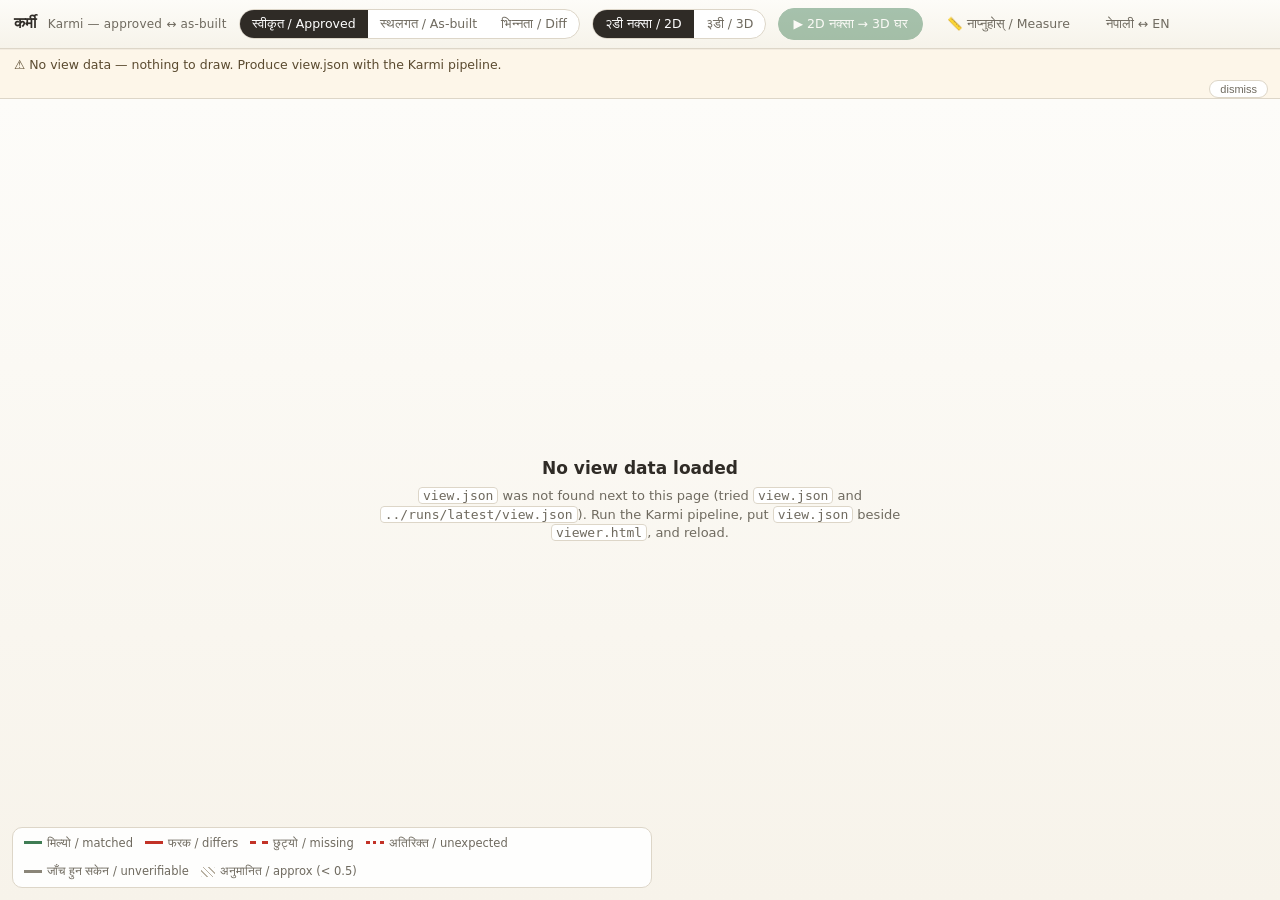
==== commit 19124e4b: "Municipal rules, PDF export, raster calibration + full test suite" ====
--- a/render/viewer.html
+++ b/render/viewer.html
@@ -21,6 +21,9 @@
 #btn-play{font:inherit;font-size:12.5px;padding:6px 14px;border-radius:999px;border:1px solid var(--green);background:var(--green);color:#fff;cursor:pointer;white-space:nowrap}
 #btn-play:hover{filter:brightness(1.06)}
 #btn-play:disabled{opacity:.45;cursor:not-allowed}
+#btn-measure.active{background:#0284c7;color:#fff;border-color:#0284c7}
+#measure-overlay{position:absolute;top:14px;left:50%;transform:translateX(-50%);background:rgba(15,23,42,.88);color:#fff;padding:6px 16px;border-radius:20px;font-size:12px;font-weight:500;pointer-events:none;z-index:10;display:none;backdrop-filter:blur(4px);box-shadow:0 4px 12px rgba(0,0,0,.2)}
+#measure-overlay.on{display:flex;align-items:center;gap:8px}
 #meta-line{font-size:12px;color:var(--muted);margin-left:auto;text-align:right}
 #banner{position:relative;z-index:5;background:#fdf6e9;border-bottom:1px solid var(--line);max-height:26vh;overflow:auto}
 #banner .msg{padding:6px 14px;font-size:12.5px;color:#5a4a2f;border-top:1px solid rgba(0,0,0,.04)}
@@ -81,20 +84,23 @@
   <header id="topbar">
     <div id="brand">कर्मी <span>Karmi — approved ↔ as-built</span></div>
     <div class="tabs" id="view-tabs">
-      <button id="view-approved" class="tab active" type="button" title="the approved drawing">Approved</button>
-      <button id="view-observed" class="tab" type="button" title="what the site photos show">As-built</button>
-      <button id="view-diff" class="tab" type="button" title="both, differences in red">Diff</button>
+      <button id="view-approved" class="tab active" type="button" title="the approved drawing">स्वीकृत / Approved</button>
+      <button id="view-observed" class="tab" type="button" title="what the site photos show">स्थलगत / As-built</button>
+      <button id="view-diff" class="tab" type="button" title="both, differences in red">भिन्नता / Diff</button>
     </div>
     <div class="tabs" id="dim-tabs">
-      <button id="btn-2d" class="tab active" type="button">2D plan</button>
-      <button id="btn-3d" class="tab" type="button" title="needs three.js — offline via render/vendor/three.module.js">3D</button>
+      <button id="btn-2d" class="tab active" type="button">२डी नक्सा / 2D</button>
+      <button id="btn-3d" class="tab" type="button" title="needs three.js — offline via render/vendor/three.module.js">३डी / 3D</button>
     </div>
     <button id="btn-play" class="primary" type="button" title="extrude the floor plan upward — 2D नक्सा → 3D घर">▶ 2D नक्सा → 3D घर</button>
+    <button id="btn-measure" class="tab" type="button" title="दूरी नाप्नुहोस् — Click two points to measure distance">📏 नाप्नुहोस् / Measure</button>
+    <button id="btn-lang" class="tab" type="button" title="Toggle language / भाषा परिवर्तन">नेपाली ↔ EN</button>
     <div id="meta-line"></div>
   </header>
   <div id="banner" hidden></div>
   <main id="stage">
-    <div id="stage2d"><svg id="svg-plan" xmlns="http://www.w3.org/2000/svg" preserveAspectRatio="xMidYMid meet"></svg></div>
+    <div id="measure-overlay"><span id="measure-msg">पहिलो बिन्दु छान्नुहोस् / Click first point to measure distance</span></div>
+    <div id="stage2d"><svg id="svg-plan" xmlns="http://www.w3.org/2000/svg" preserveAspectRatio="xMidYMid meet"><g id="measure-layer"></g></svg></div>
     <div id="stage3d">
       <canvas id="canvas3d"></canvas>
       <div id="labels3d"></div>
@@ -107,12 +113,12 @@
       <div id="panel-body"></div>
     </aside>
     <div id="legend">
-      <span class="chip"><i style="border-color:#3f7d54"></i>matched</span>
-      <span class="chip"><i style="border-color:#c23227"></i>differs</span>
-      <span class="chip"><i class="dash" style="border-color:#c23227"></i>missing (in drawing, not built)</span>
-      <span class="chip"><i class="dot" style="border-color:#c23227"></i>unexpected (built, not drawn)</span>
-      <span class="chip"><i style="border-color:#8a8578"></i>unverifiable</span>
-      <span class="chip"><i class="hatch"></i>approx (confidence &lt; 0.5)</span>
+      <span class="chip"><i style="border-color:#3f7d54"></i>मिल्यो / matched</span>
+      <span class="chip"><i style="border-color:#c23227"></i>फरक / differs</span>
+      <span class="chip"><i class="dash" style="border-color:#c23227"></i>छुट्यो / missing</span>
+      <span class="chip"><i class="dot" style="border-color:#c23227"></i>अतिरिक्त / unexpected</span>
+      <span class="chip"><i style="border-color:#8a8578"></i>जाँच हुन सकेन / unverifiable</span>
+      <span class="chip"><i class="hatch"></i>अनुमानित / approx (&lt; 0.5)</span>
     </div>
   </main>
 </div>
@@ -698,7 +704,91 @@
   }, {passive:false});
   svg.addEventListener("dblclick", function(){ resetView2D(); });
 }
+/* ============================ measurement & bilingual ruler ============================ */
+var M = {
+  active: false,
+  pts: [],
+  dist: null,
+  lang: "np"
+};
+
+function toDevDigits(s){
+  var map = {"0":"०","1":"१","2":"२","3":"३","4":"४","5":"५","6":"६","7":"७","8":"८","9":"९"};
+  return String(s).replace(/[0-9]/g, function(d){ return map[d] || d; });
+}
+
+function toggleMeasure(){
+  M.active = !M.active;
+  M.pts = [];
+  M.dist = null;
+  $("btn-measure").classList.toggle("active", M.active);
+  var ov = $("measure-overlay");
+  if (M.active){
+    ov.classList.add("on");
+    $("measure-msg").textContent = M.lang === "np" ? "पहिलो बिन्दु छान्नुहोस् (Click first point to measure distance)" : "Click first point to measure distance";
+  } else {
+    ov.classList.remove("on");
+    clearMeasureLayer();
+  }
+}
+
+function clearMeasureLayer(){
+  var ml = $("measure-layer");
+  if (ml) clearNode(ml);
+}
+
+function handleMeasureClick(pt){
+  M.pts.push(pt);
+  var svg = $("svg-plan");
+  var ml = $("measure-layer");
+  if (!ml){
+    ml = E("g", {id:"measure-layer", "pointer-events":"none"}, svg);
+  }
+  if (M.pts.length === 1){
+    clearMeasureLayer();
+    E("circle", {cx:pt[0], cy:pt[1], r:0.15, fill:"#0284c7", stroke:"#fff", "stroke-width":0.03}, ml);
+    $("measure-msg").textContent = M.lang === "np" ? "दोस्रो बिन्दु छान्नुहोस् (Click second point)" : "Click second point";
+  } else if (M.pts.length >= 2){
+    var p1 = M.pts[0], p2 = M.pts[1];
+    var dx = p2[0] - p1[0], dy = p2[1] - p1[1];
+    var rawDist = Math.hypot(dx, dy);
+    var scaleM = (S.view && S.view.meta && S.view.meta.scale_m_per_unit) ? S.view.meta.scale_m_per_unit : 1.0;
+    var distM = rawDist * scaleM;
+    var distFt = distM * 3.28084;
+    M.dist = {m: distM, ft: distFt};
+
+    E("circle", {cx:p2[0], cy:p2[1], r:0.15, fill:"#0284c7", stroke:"#fff", "stroke-width":0.03}, ml);
+    E("line", {x1:p1[0], y1:p1[1], x2:p2[0], y2:p2[1], stroke:"#0284c7", "stroke-width":0.06, "stroke-dasharray":"0.1 0.05"}, ml);
+
+    var mx = (p1[0] + p2[0]) / 2, my = (p1[1] + p2[1]) / 2;
+    var txt = distM.toFixed(2) + " m (" + distFt.toFixed(1) + " ft) · " + toDevDigits(distM.toFixed(2)) + " मिटर";
+    var textEl = E("text", {x:mx, y:my - 0.2, "text-anchor":"middle", fill:"#0284c7", "font-size":"0.3", "font-weight":"bold"}, ml);
+    textEl.textContent = txt;
+
+    $("measure-msg").textContent = "दूरी (Distance): " + txt;
+    M.pts = [];
+  }
+}
+
+function toggleLang(){
+  M.lang = (M.lang === "np" ? "en" : "np");
+  var isNp = (M.lang === "np");
+  $("view-approved").textContent = isNp ? "स्वीकृत / Approved" : "Approved";
+  $("view-observed").textContent = isNp ? "स्थलगत / As-built" : "As-built";
+  $("view-diff").textContent = isNp ? "भिन्नता / Diff" : "Diff";
+  $("btn-2d").textContent = isNp ? "२डी नक्सा / 2D" : "2D plan";
+  $("btn-3d").textContent = isNp ? "३डी / 3D" : "3D";
+  $("btn-measure").textContent = isNp ? "📏 नाप्नुहोस् / Measure" : "📏 Measure";
+  renderMetaLine();
+  if (S.sel) renderPanel();
+}
+
 function handleSvgClick(e){
+  if (M.active){
+    var pt = screenToUser(e.clientX, e.clientY);
+    handleMeasureClick(pt);
+    return;
+  }
   var t = e.target, g = null;
   if (t && t.closest){ g = t.closest(".el"); }
   if (g){ select({ side:g.getAttribute("data-side"), id:g.getAttribute("data-eid"), etype:g.getAttribute("data-etype") }); }
@@ -1156,6 +1246,8 @@
   $("btn-2d").addEventListener("click", function(){ setDim("2d"); });
   $("btn-3d").addEventListener("click", function(){ setDim("3d"); });
   $("btn-play").addEventListener("click", function(){ playBuild(); });
+  $("btn-measure").addEventListener("click", function(){ toggleMeasure(); });
+  $("btn-lang").addEventListener("click", function(){ toggleLang(); });
   $("panel-close").addEventListener("click", function(){ select(null); });
   window.addEventListener("keydown", function(e){ if (e.key === "Escape") select(null); });
   window.addEventListener("resize", function(){ if (T.renderer) onResize3D(); });
@@ -1196,6 +1288,37 @@
     } else {
       wireUI();
       render2D();
+      var params = new URLSearchParams(window.location.search);
+      var focusTarget = params.get("focus") || params.get("highlight");
+      if (focusTarget && S.view) {
+        var matchedSel = null;
+        if (S.view.deltas) {
+          for (var di = 0; di < S.view.deltas.length; di++) {
+            var d = S.view.deltas[di];
+            if (d.id === focusTarget || d.scene_ref === focusTarget || d.observed_ref === focusTarget) {
+              if (d.scene_ref) {
+                matchedSel = {side: "approved", id: d.scene_ref};
+                setMode("diff");
+                break;
+              } else if (d.observed_ref) {
+                matchedSel = {side: "observed", id: d.observed_ref};
+                setMode("diff");
+                break;
+              }
+            }
+          }
+        }
+        if (!matchedSel) {
+          if (findEl({side: "approved", id: focusTarget})) {
+            matchedSel = {side: "approved", id: focusTarget};
+          } else if (findEl({side: "observed", id: focusTarget})) {
+            matchedSel = {side: "observed", id: focusTarget};
+          }
+        }
+        if (matchedSel) {
+          select(matchedSel);
+        }
+      }
     }
     dbg();
   }).catch(function(err){
